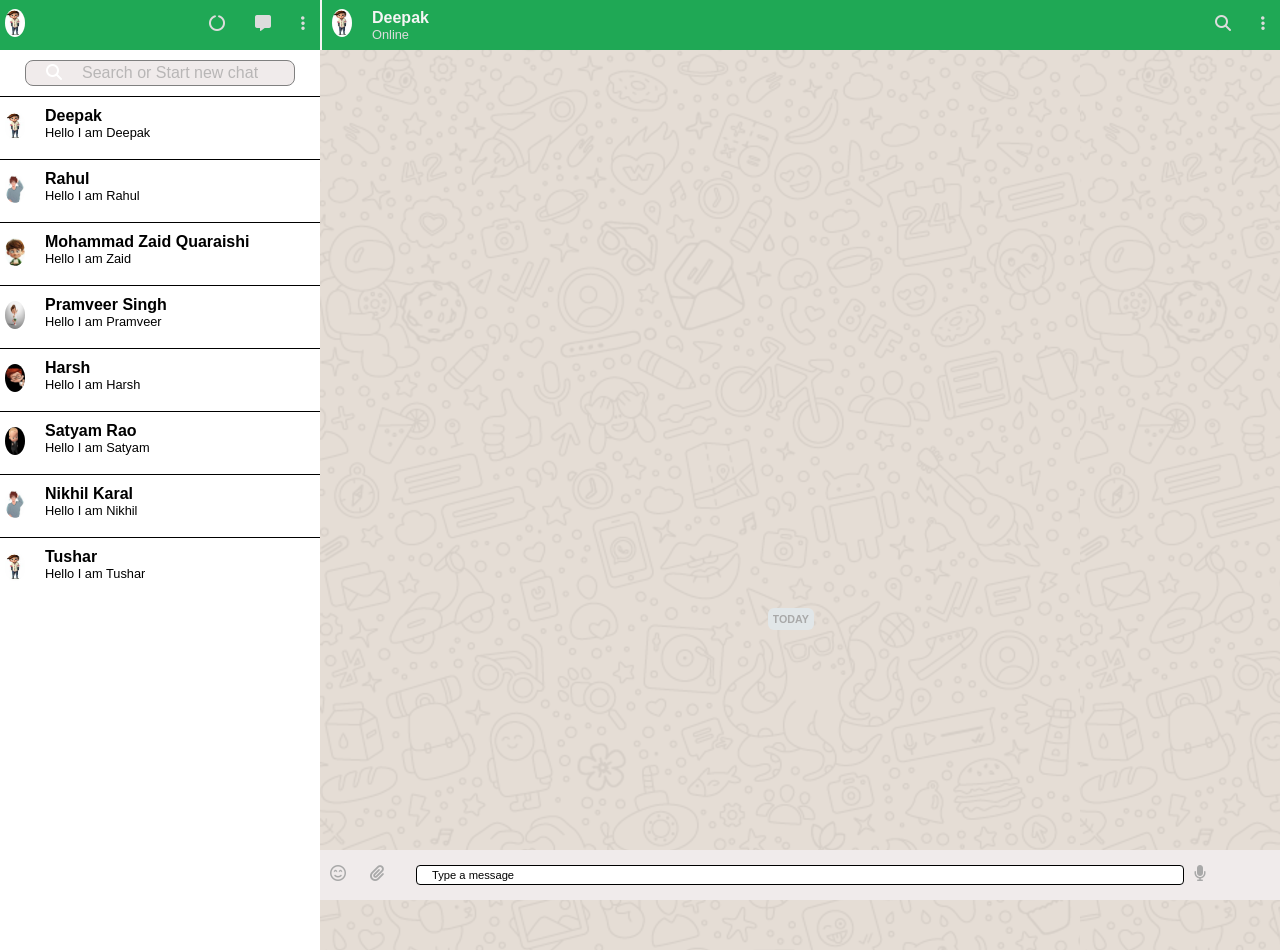
==== index.html @ a382d4ac "initial commit" ====
<!DOCTYPE html>
<html lang="en">
<head>
    <meta charset="UTF-8">
    <meta http-equiv="X-UA-Compatible" content="IE=edge">
    <meta name="viewport" content="width=device-width, initial-scale=1.0">
    <title>Whatsapp Web UI</title>
    <!-- favicon -->
    <link rel="icon" type="image/x-icon" href="../images/WhatsApp_icon.png">
    <!-- Font Awesome -->
    <link rel="stylesheet" href="https://cdnjs.cloudflare.com/ajax/libs/font-awesome/6.1.1/css/all.min.css">
    <!-- CSS Link -->
    <link rel="stylesheet" href="../CSS/style.css">
</head>
<body>
    <div class="header"> 
        <div class="side-navbar">
            <div class="profile">
                <img src="../images/person1.jpg" alt="profile image" width="30" height="38">
            </div>
            <div class="side-icon"> 
                    <ul>
                        <li><i class="fa-solid fa-circle-notch"></i></li>
                        <li><i class="fa-solid fa-message"></i></li>
                        <li><i class="fa-solid fa-ellipsis-vertical"></i></li>   
                    </ul>
            </div>
        </div>
        <div class="navbar">
            <div class="details">
                <div class="profile">
                    <img src="../images/person1.jpg" alt="profile image" width="30" height="38">
                </div>
                <div class="owner">
                    <h4>Deepak</h6>
                    <p>Online</p>
                </div>
            </div>
            <div class="side-icon">
                <ul>
                    <li><i class="fa-solid fa-magnifying-glass"></i></li>
                    <li><i class="fa-solid fa-ellipsis-vertical"></i></li> 
                </ul>
            </div>
        </div>

    </div>
    <div class="main-content">
        <div class="left-side">
            <div class="search-bar">
                <div class="search">
                    <i class="fa-solid fa-magnifying-glass"></i>
                    <p>Search or Start new chat</p>
                </div>
                
            </div>
            <div class="friends">
                <ul>
                    <li>
                        <div class="friend-list">
                            <div class="profile">
                                    <img src="../images/person1.jpg" alt="profile image" width="30" height="38">
                            </div>
                            <div class="friend-name">
                                    <h4>Deepak</h6>
                                    <p>Hello I am Deepak</p>
                            </div>   
                        </div>
                    </li>
                    <li>
                        <div class="friend-list">
                            <div class="profile">
                                <img src="../images/person3.jpg" alt="profile image" width="30" height="38">
                            </div>
                            <div class="friend-name">
                                <h4>Rahul</h6>
                                <p>Hello I am Rahul</p>
                            </div>   
                        </div>
                    </li>
                    <li>
                        <div class="friend-list">
                            <div class="profile">
                                <img src="../images/person2.jpg" alt="profile image" width="30" height="38">
                            </div>
                            <div class="friend-name">
                                <h4>Mohammad Zaid Quaraishi</h6>
                                <p>Hello I am Zaid</p>
                            </div>   
                        </div>
                    </li>
                    <li>
                        <div class="friend-list">
                            <div class="profile">
                                <img src="../images/person4.jpg" alt="profile image" width="30" height="38">
                            </div>
                            <div class="friend-name">
                                <h4>Pramveer Singh</h6>
                                <p>Hello I am Pramveer</p>
                            </div>   
                        </div>
                    </li>
                    <li>
                        <div class="friend-list">
                            <div class="profile">
                                <img src="../images/person5.jpg" alt="profile image" width="30" height="38">
                            </div>
                            <div class="friend-name">
                                <h4>Harsh</h6>
                                <p>Hello I am Harsh</p>
                            </div>   
                        </div>
                    </li>
                    <li>
                        <div class="friend-list">
                            <div class="profile">
                                <img src="../images/person6.jpg" alt="profile image" width="30" height="38">
                            </div>
                            <div class="friend-name">
                                <h4>Satyam Rao</h6>
                                <p>Hello I am Satyam</p>
                            </div>   
                        </div>
                    </li>
                    <li>
                        <div class="friend-list">
                            <div class="profile">
                                <img src="../images/person3.jpg" alt="profile image" width="30" height="38">
                            </div>
                            <div class="friend-name">
                                <h4>Nikhil Karal</h6>
                                <p>Hello I am Nikhil</p>
                            </div>   
                        </div>
                    </li>
                    <li>
                        <div class="friend-list">
                            <div class="profile">
                                <img src="../images/person1.jpg" alt="profile image" width="30" height="38">
                            </div>
                            <div class="friend-name">
                                <h4>Tushar</h6>
                                <p>Hello I am Tushar</p>
                            </div>   
                        </div>
                    </li>
                    <li>
                        <div class="friend-list">
                            <div class="profile">
                                <img src="../images/person2.jpg" alt="profile image" width="30" height="38">
                            </div>
                            <div class="friend-name">
                                <h4>Varij Kapoor</h6>
                                <p>Hello I am Varij</p>
                            </div>   
                        </div>
                    </li>
                    <li>
                        <div class="friend-list">
                            <div class="profile">
                                <img src="../images/person5.jpg" alt="profile image" width="30" height="38">
                            </div>
                            <div class="friend-name">
                                <h4>Dhananjay</h6>
                                <p>Hello I am Dhannajay</p>
                            </div>   
                        </div>
                    </li>
                    <li>
                        <div class="friend-list">
                            <div class="profile">
                                <img src="../images/person6.jpg" alt="profile image" width="30" height="38">
                            </div>
                            <div class="friend-name">
                                <h4>Denver</h6>
                                <p>Hello I am Denver</p>
                            </div>   
                        </div>
                    </li>
                    <li>
                        <div class="friend-list">
                            <div class="profile">
                                <img src="../images/person2.jpg" alt="profile image" width="30" height="38">
                            </div>
                            <div class="friend-name">
                                <h4>Professor</h6>
                                <p>Hello I am Professor</p>
                            </div>   
                        </div>
                    </li>
                    <li>
                        <div class="friend-list">
                            <div class="profile">
                                <img src="../images/person5.jpg" alt="profile image" width="30" height="38">
                            </div>
                            <div class="friend-name">
                                <h4>Helsinki</h6>
                                <p>Hello I am Helsinki</p>
                            </div>   
                        </div>
                    </li>
                    <li>
                        <div class="friend-list">
                            <div class="profile">
                                <img src="../images/person7.jpg" alt="profile image" width="30" height="38">
                            </div>
                            <div class="friend-name">
                                <h4>Tokoyo</h6>
                                <p>Hello I am Tokoyo</p>
                            </div>   
                        </div>
                    </li>
                </ul>
            </div>
            
        </div>
        <div class="right-side">
            <div class="message">
                <div class="emoji-icon">
                    <ul>
                        <li><i class="fa-regular fa-face-smile-beam fa-3xsm "></i></li>
                        <li><i class="fa-solid fa-paperclip fa-3xsm"></i></li>
                    </ul>
                </div>
                <div class="day">
                    <h6>TODAY</h6>
                </div>
                <div class="message-bar">
                    <div class="type-message">
                        <p>Type a message</p>
                    </div>
                </div>
                <div class="mike"><i class="fa-solid fa-microphone"></i></div>
            </div>
        </div>
    </div>
</body>
</html>
---- CSS/style.css ----
*{
    box-sizing: border-box;
    margin: 0;
    padding: 0;
    font-family: sans-serif;
    overflow: hidden;
}
i{
    color: gainsboro; 
}

.header{
    display: flex;
}
.side-navbar{
    display: flex;
    justify-content: space-between;
    background-color: #1fa855;
    width: 25%;
    align-items: center;
}

.navbar{
    display: flex;
    justify-content: space-between;
    align-items: center;
    background-color: #1fa855;
    width: 75%;
    border-left: 2px solid whitesmoke;
}

.profile img{
    border-radius: 50%;
    padding: 5px 5px;
   
    
}
.side-icon{
    display: flex;
}
.side-icon ul {
    list-style-type: none;
    display: flex;
    justify-content: space-between;
    align-items: center;
}

.side-icon ul  li{
    padding: 15px;
}

.details{
    display: flex;
    justify-content: center;
    
}
.details .profile{
    padding: 0px 5px;
} 
.owner{
    padding: 5px 10px;

}
.owner h4{
    color: whitesmoke;
}
.owner p{
    font-size: 0.8rem;
    color: gainsboro;
}

.main-content{
    display: flex;
}
.left-side{
    width: 25%;
    /* padding: 10px 0px; */
    /* border-bottom: 1px solid black; */
}
.search-bar{
    border-bottom: 1px solid black;
    padding: 10px 0px;
}
.search{
    display: flex;
    /* justify-content: center; */
    border: 1px solid gray;
    border-radius: 8px;
    max-width: 270px;
    margin: 0 auto;
    padding: 3px 0px;
    background-color: #f0ebeb;
    
}

.search i{
    padding: 0px 20px;
    color: white;
}
.search p{
    color: rgb(184, 182, 182);
}

.friends{
    height:500px;
    overflow-y: scroll;
}

.friends ul li{
    border-bottom: 1px solid black;
    padding: 10px 0px;
       
}
.friend-list{
    display: flex;
   
}
.friend-name{
    margin: 0px 15px
}

.friend-name p{
    font-size:0.8rem;
}

.right-side{
    width: 75%;
    height: 100vh !important;
    position: relative;
    background-image: url("../images/body-image.png");
}
.emoji-icon{
    width: 10%
}
.message-bar{
    width: 80%
}
.mike{
    width: 10%;
    padding: 0px 10px;

}
.emoji-icon ul li {
    display: inline;
    padding: 0px 10px;
}
.emoji-icon ul li i , .mike i{
    color: darkgray;
    
}
.message{
    display:flex;
    width: 75%; 
    background-color: #f0ebeb;
    position: fixed;
    bottom: 0vh;
    padding: 15px 0px
    
}
.day{
    /* background-color: #f0f9fc; */
    background-color: #e1e6e8;
    border-radius: 6px;
    position: fixed;
    left: 60%;
    /* right: 0; */
    /* bottom: 15vh;    */
    bottom: 30%;
    padding:5px
}
.day h6{
    color: darkgray;
}
.type-message{
    background-color: white;
    border-radius: 4px;
    border: 1px solid black;
    font-size: 0.7rem;
    padding: 0px 15px;
    height: 20px;
}

.type-message p{
    padding: 3px 0px;
}

@media screen and (max-width:992px){
    .emoji-icon ul li {
        
        padding: 0px 5px;
    }
    .search{
        max-width: 238px;
        font-size: 0.8rem;
    }
}

@media screen and (max-width: 800px){
    .search {
        max-width: 180px;
        font-size: 0.5rem;
    }
    .friend-name {
        margin: 0px 5px;
    }
}

@media screen and (max-width: 725px){
    
    .emoji-icon {
             width: 20%;
    }
    .friend-name h4 , .friend-name p{
        font-size: 0.7rem;
    }
    .owner h4 , .owner p{
        
        font-size: 0.8rem;
    }
   
}
@media screen and (max-width: 560px)
.search {
    max-width: 100px;
    font-size: 0.5rem;
   
}

@media screen and (max-width: 480px) {
    .search{
        max-width: 100px;
    }
   
    .search i {
        padding: 0px 13px;
        
    }
    .search p {
        
        max-height: 20px;
    }
    .profile img{
        height: 28px;
        width: 20px;
        margin: 0px 5px;
        /* object-fit: contain; */
    }
    .friend-name h4 , .friend-name p{
        font-size: 0.6rem;
    }
    .emoji-icon ul li {
        
        padding: 0px;
    }
    .day {
        
        bottom: 25vh;
    }
    .details .profile {
        padding: 5px 5px;
    }
}
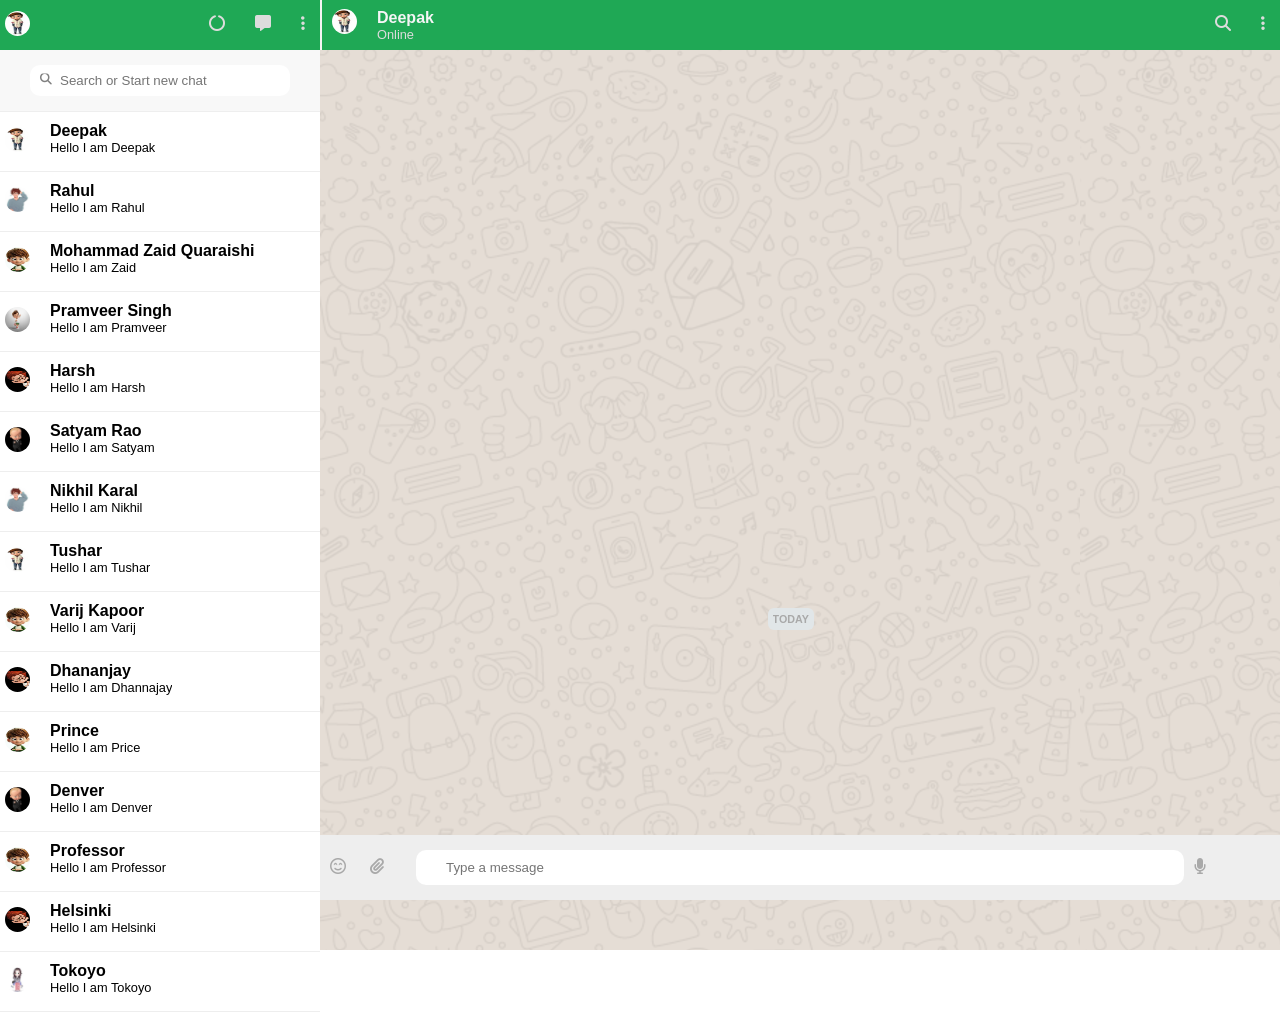
==== commit 0847fcb3: "initial commit" ====
--- a/index.html
+++ b/index.html
@@ -6,17 +6,17 @@
     <meta name="viewport" content="width=device-width, initial-scale=1.0">
     <title>Whatsapp Web UI</title>
     <!-- favicon -->
-    <link rel="icon" type="image/x-icon" href="../images/WhatsApp_icon.png">
+    <link rel="icon" type="image/x-icon" href="images/WhatsApp_icon.png">
     <!-- Font Awesome -->
     <link rel="stylesheet" href="https://cdnjs.cloudflare.com/ajax/libs/font-awesome/6.1.1/css/all.min.css">
     <!-- CSS Link -->
-    <link rel="stylesheet" href="../CSS/style.css">
+    <link rel="stylesheet" href="CSS/style.css">
 </head>
 <body>
     <div class="header"> 
         <div class="side-navbar">
             <div class="profile">
-                <img src="../images/person1.jpg" alt="profile image" width="30" height="38">
+                <img src="images/person1.jpg" alt="profile image" width="35" height="35">
             </div>
             <div class="side-icon"> 
                     <ul>
@@ -29,7 +29,7 @@
         <div class="navbar">
             <div class="details">
                 <div class="profile">
-                    <img src="../images/person1.jpg" alt="profile image" width="30" height="38">
+                    <img src="images/person1.jpg" alt="profile image" width="35" height="35">
                 </div>
                 <div class="owner">
                     <h4>Deepak</h6>
@@ -50,7 +50,8 @@
             <div class="search-bar">
                 <div class="search">
                     <i class="fa-solid fa-magnifying-glass"></i>
-                    <p>Search or Start new chat</p>
+                    <input type="text" placeholder="Search or Start new chat">
+                    <!-- <p>Search or Start new chat</p> -->
                 </div>
                 
             </div>
@@ -59,7 +60,7 @@
                     <li>
                         <div class="friend-list">
                             <div class="profile">
-                                    <img src="../images/person1.jpg" alt="profile image" width="30" height="38">
+                                    <img src="images/person1.jpg" alt="profile image" width="35" height="35">
                             </div>
                             <div class="friend-name">
                                     <h4>Deepak</h6>
@@ -70,7 +71,7 @@
                     <li>
                         <div class="friend-list">
                             <div class="profile">
-                                <img src="../images/person3.jpg" alt="profile image" width="30" height="38">
+                                <img src="images/person3.jpg" alt="profile image" width="35" height="35">
                             </div>
                             <div class="friend-name">
                                 <h4>Rahul</h6>
@@ -81,7 +82,7 @@
                     <li>
                         <div class="friend-list">
                             <div class="profile">
-                                <img src="../images/person2.jpg" alt="profile image" width="30" height="38">
+                                <img src="images/person2.jpg" alt="profile image" width="35" height="35">
                             </div>
                             <div class="friend-name">
                                 <h4>Mohammad Zaid Quaraishi</h6>
@@ -92,7 +93,7 @@
                     <li>
                         <div class="friend-list">
                             <div class="profile">
-                                <img src="../images/person4.jpg" alt="profile image" width="30" height="38">
+                                <img src="images/person4.jpg" alt="profile image" width="35" height="35">
                             </div>
                             <div class="friend-name">
                                 <h4>Pramveer Singh</h6>
@@ -103,7 +104,7 @@
                     <li>
                         <div class="friend-list">
                             <div class="profile">
-                                <img src="../images/person5.jpg" alt="profile image" width="30" height="38">
+                                <img src="images/person5.jpg" alt="profile image" width="35" height="35">
                             </div>
                             <div class="friend-name">
                                 <h4>Harsh</h6>
@@ -114,7 +115,7 @@
                     <li>
                         <div class="friend-list">
                             <div class="profile">
-                                <img src="../images/person6.jpg" alt="profile image" width="30" height="38">
+                                <img src="images/person6.jpg" alt="profile image" width="35" height="35">
                             </div>
                             <div class="friend-name">
                                 <h4>Satyam Rao</h6>
@@ -125,7 +126,7 @@
                     <li>
                         <div class="friend-list">
                             <div class="profile">
-                                <img src="../images/person3.jpg" alt="profile image" width="30" height="38">
+                                <img src="images/person3.jpg" alt="profile image" width="35" height="35">
                             </div>
                             <div class="friend-name">
                                 <h4>Nikhil Karal</h6>
@@ -136,7 +137,7 @@
                     <li>
                         <div class="friend-list">
                             <div class="profile">
-                                <img src="../images/person1.jpg" alt="profile image" width="30" height="38">
+                                <img src="images/person1.jpg" alt="profile image" width="35" height="35">
                             </div>
                             <div class="friend-name">
                                 <h4>Tushar</h6>
@@ -147,7 +148,7 @@
                     <li>
                         <div class="friend-list">
                             <div class="profile">
-                                <img src="../images/person2.jpg" alt="profile image" width="30" height="38">
+                                <img src="images/person2.jpg" alt="profile image" width="35" height="35">
                             </div>
                             <div class="friend-name">
                                 <h4>Varij Kapoor</h6>
@@ -158,7 +159,7 @@
                     <li>
                         <div class="friend-list">
                             <div class="profile">
-                                <img src="../images/person5.jpg" alt="profile image" width="30" height="38">
+                                <img src="images/person5.jpg" alt="profile image" width="35" height="35">
                             </div>
                             <div class="friend-name">
                                 <h4>Dhananjay</h6>
@@ -169,7 +170,19 @@
                     <li>
                         <div class="friend-list">
                             <div class="profile">
-                                <img src="../images/person6.jpg" alt="profile image" width="30" height="38">
+                                <img src="images/person2.jpg" alt="profile image" width="35" height="35">
+                            </div>
+                            <div class="friend-name">
+                                <h4>Prince</h6>
+                                <p>Hello I am Price</p>
+                            </div>   
+                        </div>
+                    </li>
+                    <li>
+                    
+                        <div class="friend-list">
+                            <div class="profile">
+                                <img src="images/person6.jpg" alt="profile image" width="35" height="35">
                             </div>
                             <div class="friend-name">
                                 <h4>Denver</h6>
@@ -180,7 +193,7 @@
                     <li>
                         <div class="friend-list">
                             <div class="profile">
-                                <img src="../images/person2.jpg" alt="profile image" width="30" height="38">
+                                <img src="images/person2.jpg" alt="profile image" width="35" height="35">
                             </div>
                             <div class="friend-name">
                                 <h4>Professor</h6>
@@ -191,7 +204,7 @@
                     <li>
                         <div class="friend-list">
                             <div class="profile">
-                                <img src="../images/person5.jpg" alt="profile image" width="30" height="38">
+                                <img src="images/person5.jpg" alt="profile image" width="35" height="35">
                             </div>
                             <div class="friend-name">
                                 <h4>Helsinki</h6>
@@ -202,7 +215,7 @@
                     <li>
                         <div class="friend-list">
                             <div class="profile">
-                                <img src="../images/person7.jpg" alt="profile image" width="30" height="38">
+                                <img src="images/person7.jpg" alt="profile image" width="35" height="35">
                             </div>
                             <div class="friend-name">
                                 <h4>Tokoyo</h6>
@@ -227,7 +240,8 @@
                 </div>
                 <div class="message-bar">
                     <div class="type-message">
-                        <p>Type a message</p>
+                        <input type="text" placeholder="Type a message">
+                        <!-- <p>Type a message</p> -->
                     </div>
                 </div>
                 <div class="mike"><i class="fa-solid fa-microphone"></i></div>
--- a/CSS/style.css
+++ b/CSS/style.css
@@ -16,6 +16,7 @@
     display: flex;
     justify-content: space-between;
     background-color: #1fa855;
+    /* background-color: #eeeeee; */
     width: 25%;
     align-items: center;
 }
@@ -78,36 +79,60 @@
     /* border-bottom: 1px solid black; */
 }
 .search-bar{
-    border-bottom: 1px solid black;
+    border-bottom: 1px solid #eeeeee;
     padding: 10px 0px;
+    background-color: #f8f8f8;
 }
 .search{
     display: flex;
     /* justify-content: center; */
-    border: 1px solid gray;
+    /* border: 1px solid gray;
     border-radius: 8px;
     max-width: 270px;
     margin: 0 auto;
     padding: 3px 0px;
-    background-color: #f0ebeb;
-    
-}
-
-.search i{
+    background-color: #f0ebeb; */
+    border: none;
+    border-radius: 50px;
+    padding: 5px 30px;
+    width: 100%;
+    /* background-color: white; */
+    position: relative;
+}
+
+.search i.fa-magnifying-glass{
     padding: 0px 20px;
-    color: white;
-}
-.search p{
+    font-size: 12px;
+    color: gray;
+    position: absolute;
+    left: 20px;
+    transform: translate(0%,70%);
+}
+
+/* .search i.fa-search{
+    position: absolute;
+    left: 41px;
+    transform: translate(0%,100%);
+    font-size: 12px;
+    color: gray;
+} */
+
+.search input{
     color: rgb(184, 182, 182);
+    width: 100%;
+    border: none;
+    border-radius: 10px;
+    padding: 8px 30px;
+      background-color: white;
 }
 
 .friends{
-    height:500px;
+    height:100vh;
     overflow-y: scroll;
 }
 
 .friends ul li{
-    border-bottom: 1px solid black;
+    border-bottom: 1px solid  #eeeeee;
     padding: 10px 0px;
        
 }
@@ -150,8 +175,9 @@
 }
 .message{
     display:flex;
+    align-items:center;
     width: 75%; 
-    background-color: #f0ebeb;
+    background-color: #eeeeee;
     position: fixed;
     bottom: 0vh;
     padding: 15px 0px
@@ -172,16 +198,22 @@
     color: darkgray;
 }
 .type-message{
-    background-color: white;
+    /* background-color: white;
     border-radius: 4px;
     border: 1px solid black;
     font-size: 0.7rem;
-    padding: 0px 15px;
-    height: 20px;
-}
-
-.type-message p{
-    padding: 3px 0px;
+    padding: 0px 15px; */
+   
+}
+
+.type-message input{
+    color: rgb(184, 182, 182);
+    width: 100%;
+    border: none;
+    border-radius: 10px;
+    padding: 5px 30px;
+    background-color: white;
+    height: 35px;
 }
 
 @media screen and (max-width:992px){
@@ -189,6 +221,7 @@
         
         padding: 0px 5px;
     }
+    
     .search{
         max-width: 238px;
         font-size: 0.8rem;
@@ -229,7 +262,9 @@
 @media screen and (max-width: 480px) {
     .search{
         max-width: 100px;
-    }
+        padding: 5px 18px;
+    }
+    
    
     .search i {
         padding: 0px 13px;
@@ -239,14 +274,17 @@
         
         max-height: 20px;
     }
+    .social-icon{
+        font-size: 0.8rem;
+    }
     .profile img{
-        height: 28px;
-        width: 20px;
-        margin: 0px 5px;
+        height: 22px;
+        width: 22px;
+        
         /* object-fit: contain; */
     }
     .friend-name h4 , .friend-name p{
-        font-size: 0.6rem;
+        font-size: 0.7rem;
     }
     .emoji-icon ul li {
         
